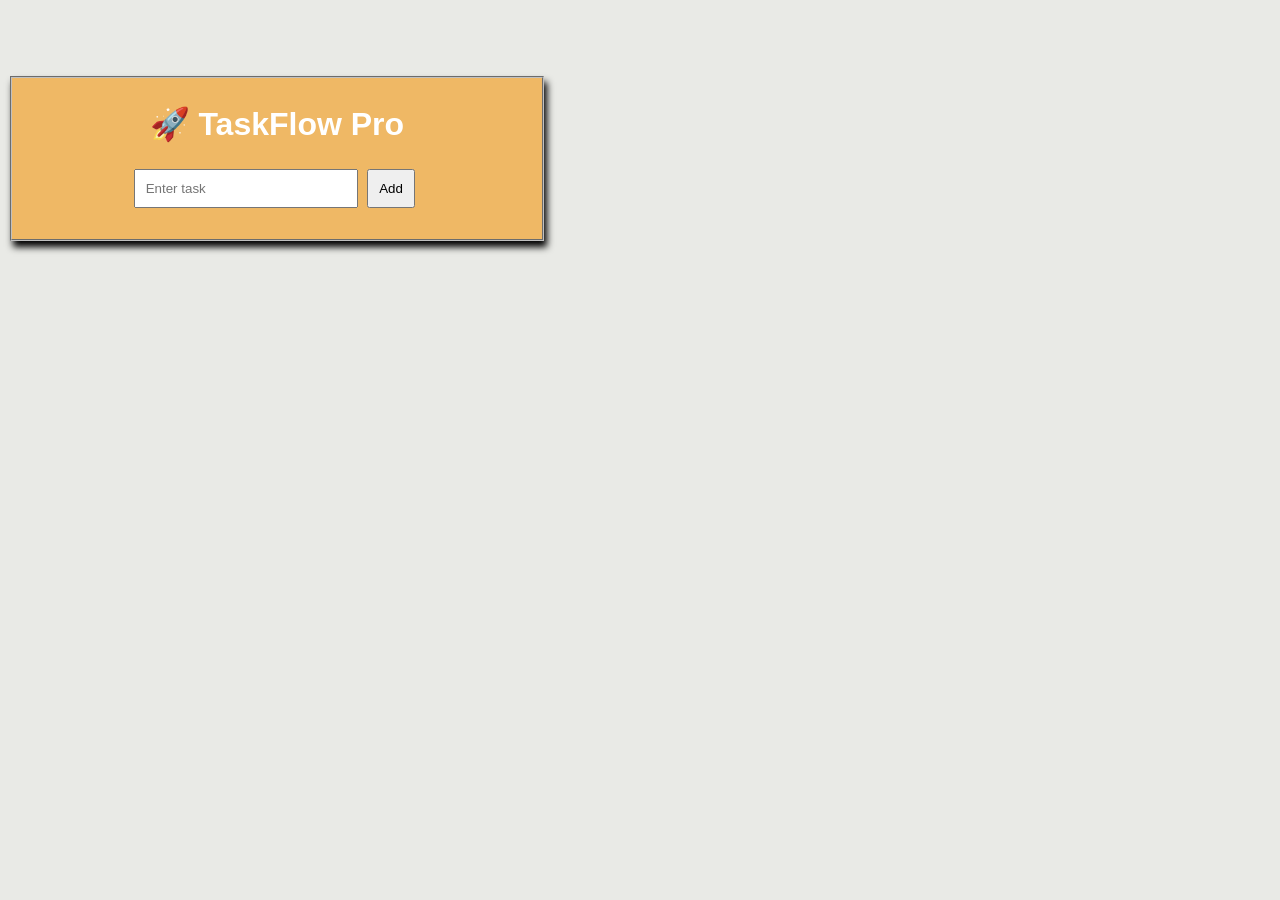
==== index.html @ ba9e0b5b "first commit: TaskFlow Pro" ====
<!DOCTYPE html>
<html>
<head>
  <title>TaskFlow Pro</title>
  <link rel="stylesheet" href="style.css">
</head>
<body>
<fieldset class="fieldset">
<h1>🚀 TaskFlow Pro</h1>

<input id="taskInput" placeholder="Enter task">
<button onclick="addTask()">Add</button>

<ul id="taskList"></ul>

<script src="app.js"></script>
</fieldset>
</body>
</html>
---- style.css ----
body {
      font-family: Arial;
      justify-items: center;
      background: hsl(75, 9%, 91%);
      color: white;
    }
    .fieldset{
        margin-top: 6%;
        background-color: rgb(239, 184, 101);
        width: 40%;
        text-align: center;
        box-shadow: black 3px 6px 7px;
    }
    input {
      padding: 10px;
      width: 200px;
    }
    button {
      padding: 10px;
      margin: 5px;
      cursor: pointer;
    }
    li {
      list-style: none;
      margin: 10px;
    }
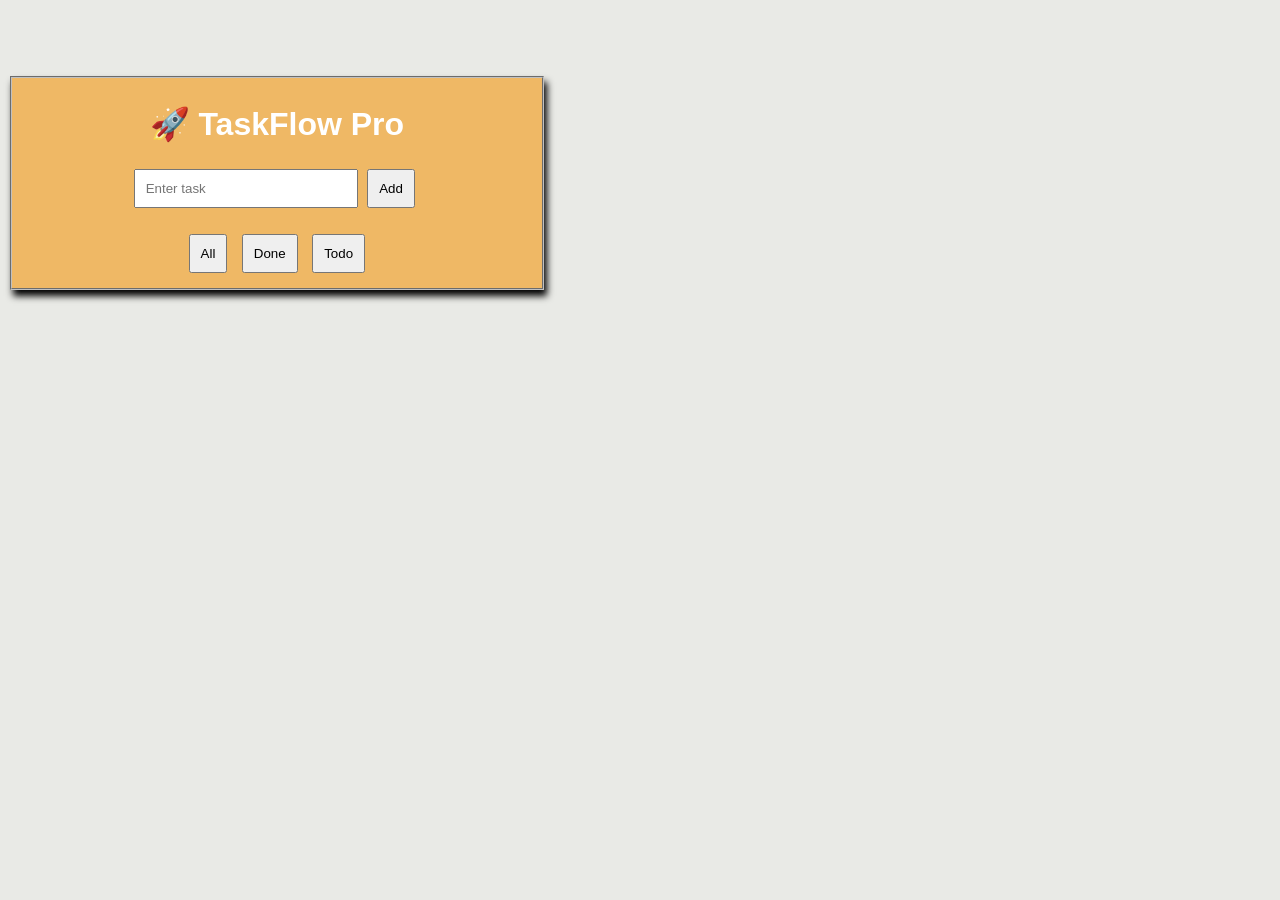
==== commit 717056c0: "updatejs and add html buttons all done and todo" ====
--- a/index.html
+++ b/index.html
@@ -12,7 +12,9 @@
 <button onclick="addTask()">Add</button>
 
 <ul id="taskList"></ul>
-
+<button onclick="filterTasks('all')">All</button>
+<button onclick="filterTasks('done')">Done</button>
+<button onclick="filterTasks('todo')">Todo</button>
 <script src="app.js"></script>
 </fieldset>
 </body>
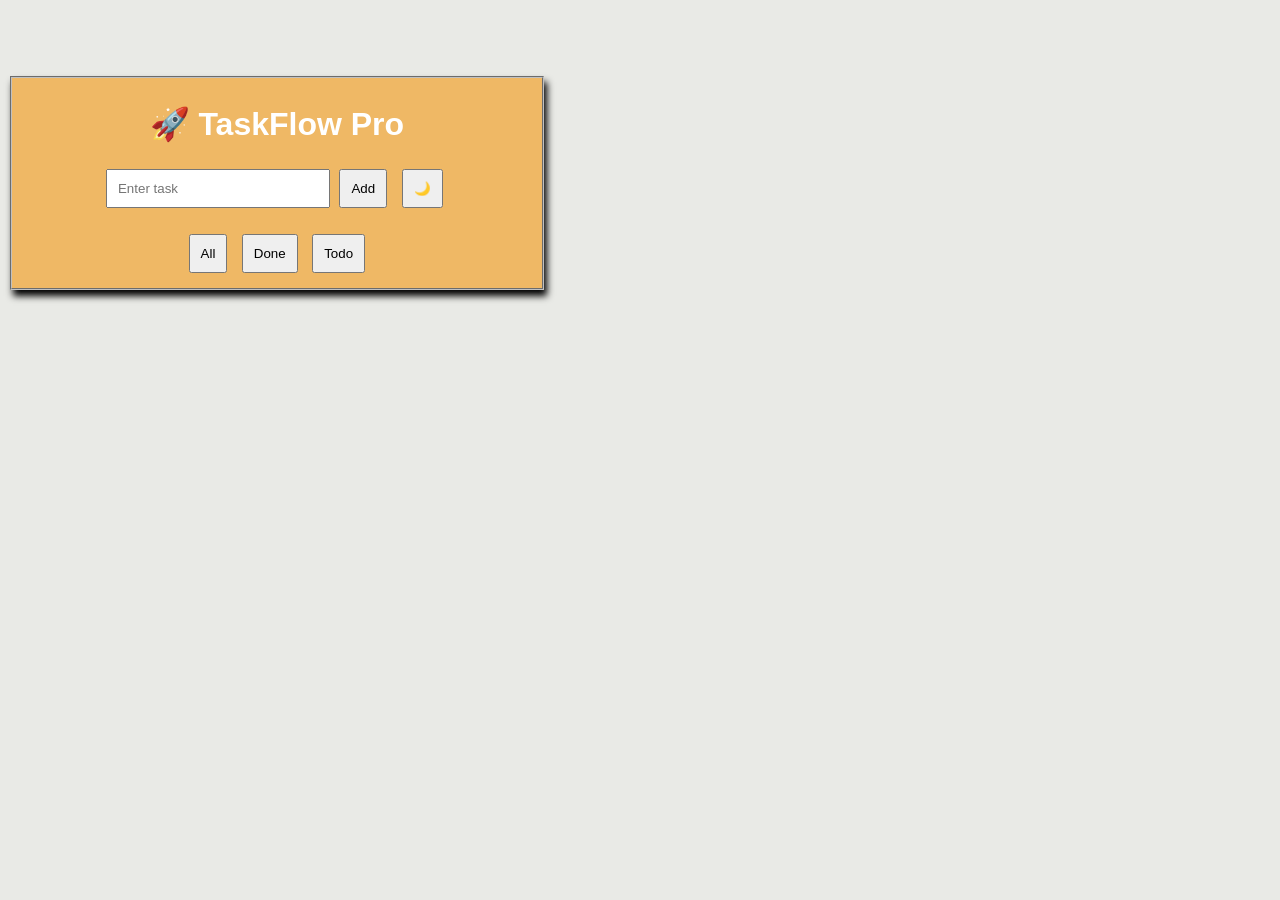
==== commit 5ca878be: "logins" ====
--- a/index.html
+++ b/index.html
@@ -10,7 +10,7 @@
 
 <input id="taskInput" placeholder="Enter task">
 <button onclick="addTask()">Add</button>
-
+<button onclick="toggleTheme()">🌙</button>
 <ul id="taskList"></ul>
 <button onclick="filterTasks('all')">All</button>
 <button onclick="filterTasks('done')">Done</button>
--- a/style.css
+++ b/style.css
@@ -12,6 +12,12 @@
         text-align: center;
         box-shadow: black 3px 6px 7px;
     }
+
+
+    body.dark {
+  background: black;
+  color: white;
+}
     input {
       padding: 10px;
       width: 200px;
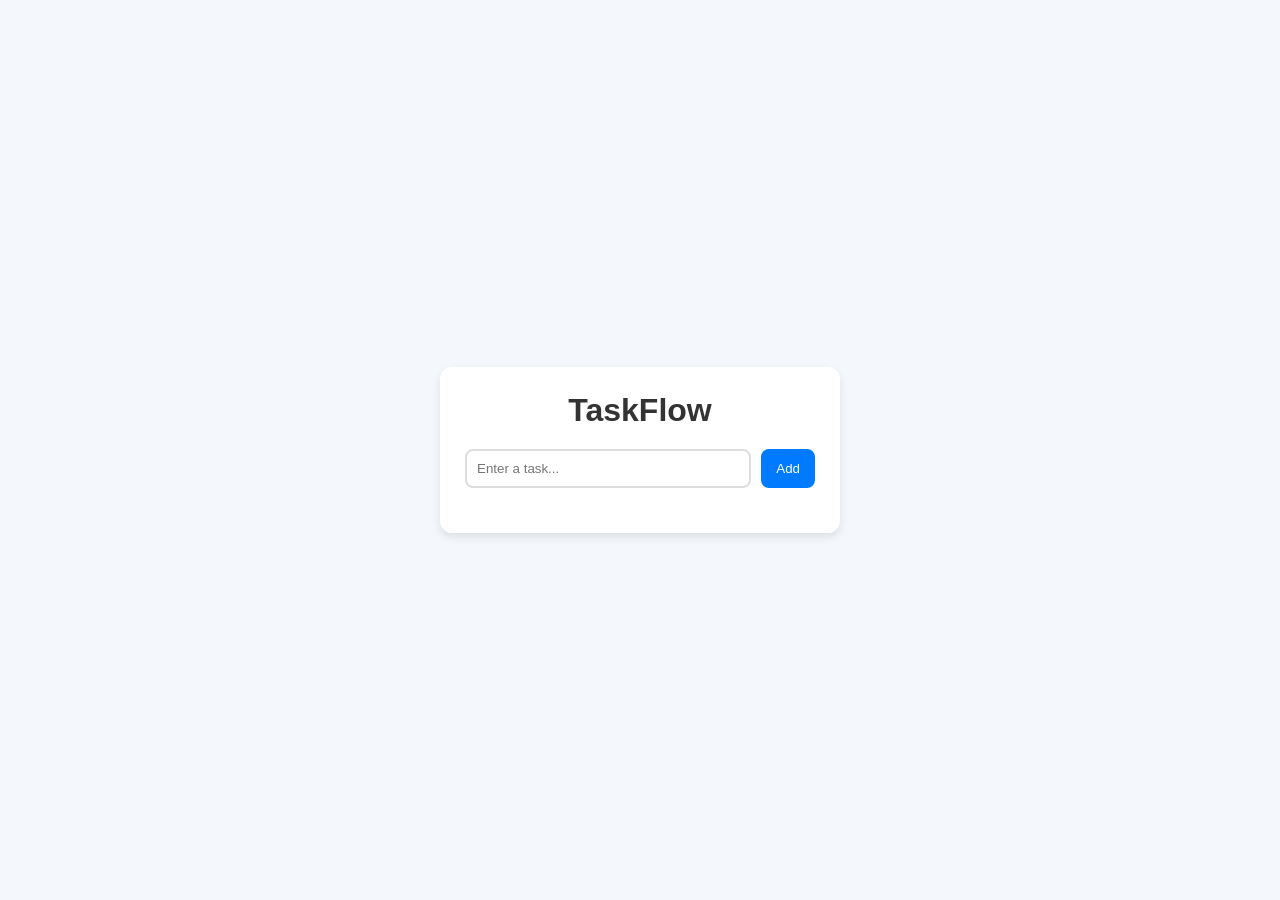
==== commit 32852b6b: "add elete and right icon" ====
--- a/index.html
+++ b/index.html
@@ -1,21 +1,24 @@
 <!DOCTYPE html>
-<html>
+<html lang="en">
 <head>
-  <title>TaskFlow Pro</title>
+  <meta charset="UTF-8" />
+  <meta name="viewport" content="width=device-width, initial-scale=1.0"/>
+  <title>TaskFlow App</title>
   <link rel="stylesheet" href="style.css">
 </head>
 <body>
-<fieldset class="fieldset">
-<h1>🚀 TaskFlow Pro</h1>
 
-<input id="taskInput" placeholder="Enter task">
-<button onclick="addTask()">Add</button>
-<button onclick="toggleTheme()">🌙</button>
-<ul id="taskList"></ul>
-<button onclick="filterTasks('all')">All</button>
-<button onclick="filterTasks('done')">Done</button>
-<button onclick="filterTasks('todo')">Todo</button>
-<script src="app.js"></script>
-</fieldset>
+  <div class="container">
+    <h1>TaskFlow</h1>
+
+    <div class="task-input">
+      <input type="text" id="taskInput" placeholder="Enter a task...">
+      <button onclick="addTask()">Add</button>
+    </div>
+
+    <ul id="taskList"></ul>
+  </div>
+
+  <script src="/app.js"></script>
 </body>
 </html>
--- a/style.css
+++ b/style.css
@@ -1,33 +1,93 @@
+* {
+  margin: 0;
+  padding: 0;
+  box-sizing: border-box;
+  font-family: Arial, sans-serif;
+}
 
-    body {
-      font-family: Arial;
-      justify-items: center;
-      background: hsl(75, 9%, 91%);
-      color: white;
-    }
-    .fieldset{
-        margin-top: 6%;
-        background-color: rgb(239, 184, 101);
-        width: 40%;
-        text-align: center;
-        box-shadow: black 3px 6px 7px;
-    }
+body {
+  background: #f4f7fb;
+  display: flex;
+  justify-content: center;
+  align-items: center;
+  height: 100vh;
+}
 
+.container {
+  width: 400px;
+  background: white;
+  padding: 25px;
+  border-radius: 12px;
+  box-shadow: 0 4px 10px rgba(0,0,0,0.1);
+}
 
-    body.dark {
-  background: black;
+h1 {
+  text-align: center;
+  margin-bottom: 20px;
+  color: #333;
+}
+
+.task-input {
+  display: flex;
+  gap: 10px;
+}
+
+.task-input input {
+  flex: 1;
+  padding: 10px;
+  border: 2px solid #ddd;
+  border-radius: 8px;
+  outline: none;
+}
+
+.task-input button {
+  padding: 10px 15px;
+  border: none;
+  background: #007bff;
+  color: white;
+  border-radius: 8px;
+  cursor: pointer;
+  transition: 0.3s;
+}
+
+.task-input button:hover {
+  background: #0056b3;
+}
+
+ul {
+  list-style: none;
+  margin-top: 20px;
+}
+
+li {
+  background: #f1f1f1;
+  padding: 12px;
+  margin-bottom: 10px;
+  border-radius: 8px;
+  display: flex;
+  justify-content: space-between;
+  align-items: center;
+}
+
+li.completed {
+  text-decoration: line-through;
+  color: gray;
+}
+
+.task-buttons button {
+  margin-left: 5px;
+  border: none;
+  padding: 6px 10px;
+  border-radius: 6px;
+  cursor: pointer;
+}
+
+.complete-btn {
+  background: green;
   color: white;
 }
-    input {
-      padding: 10px;
-      width: 200px;
-    }
-    button {
-      padding: 10px;
-      margin: 5px;
-      cursor: pointer;
-    }
-    li {
-      list-style: none;
-      margin: 10px;
-    }+
+.delete-btn {
+  background: red;
+  color: white;
+}
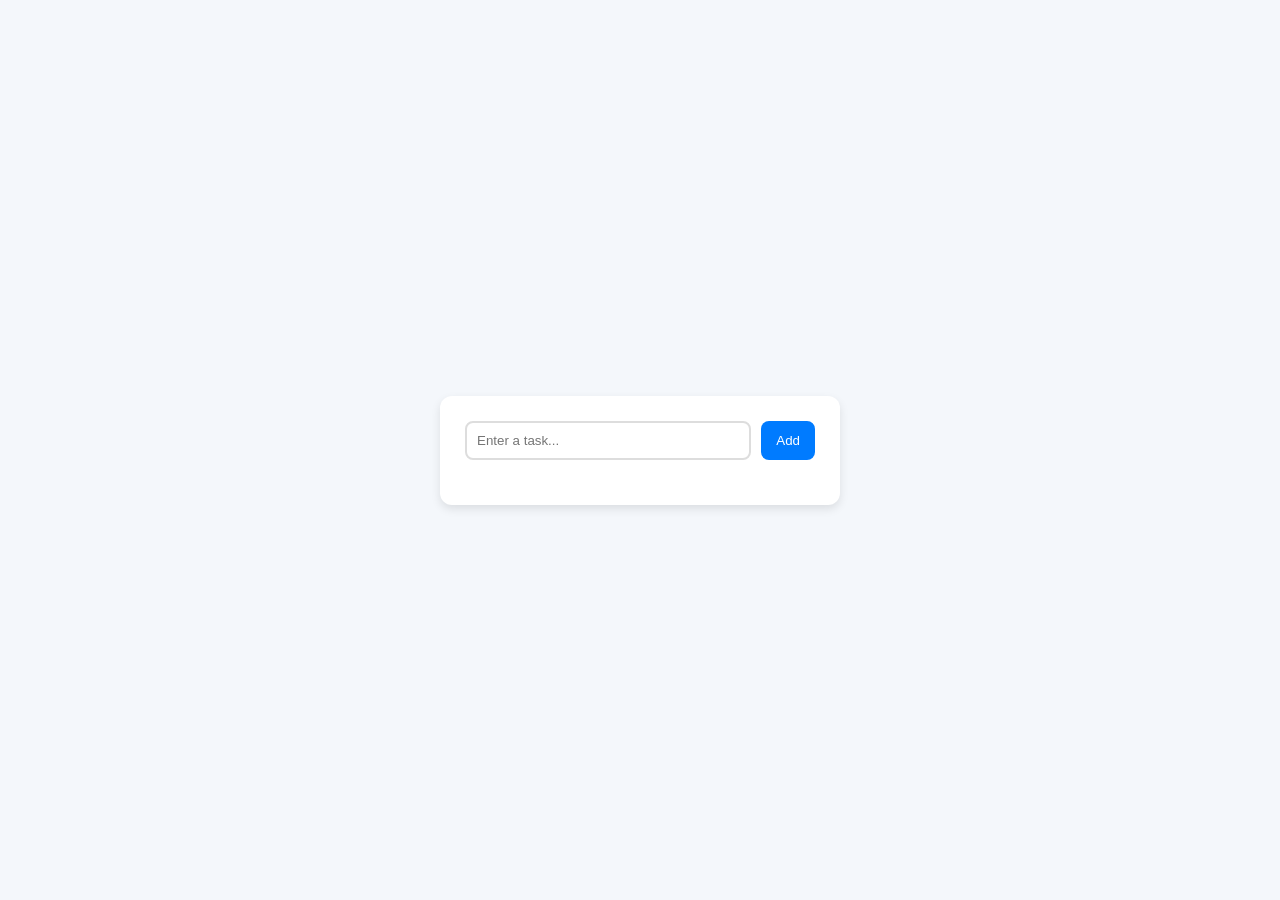
==== commit e70ea856: "add elete and right icon" ====
--- a/index.html
+++ b/index.html
@@ -9,7 +9,7 @@
 <body>
 
   <div class="container">
-    <h1>TaskFlow</h1>
+    <!-- <h1>TaskFlow</h1> -->
 
     <div class="task-input">
       <input type="text" id="taskInput" placeholder="Enter a task...">
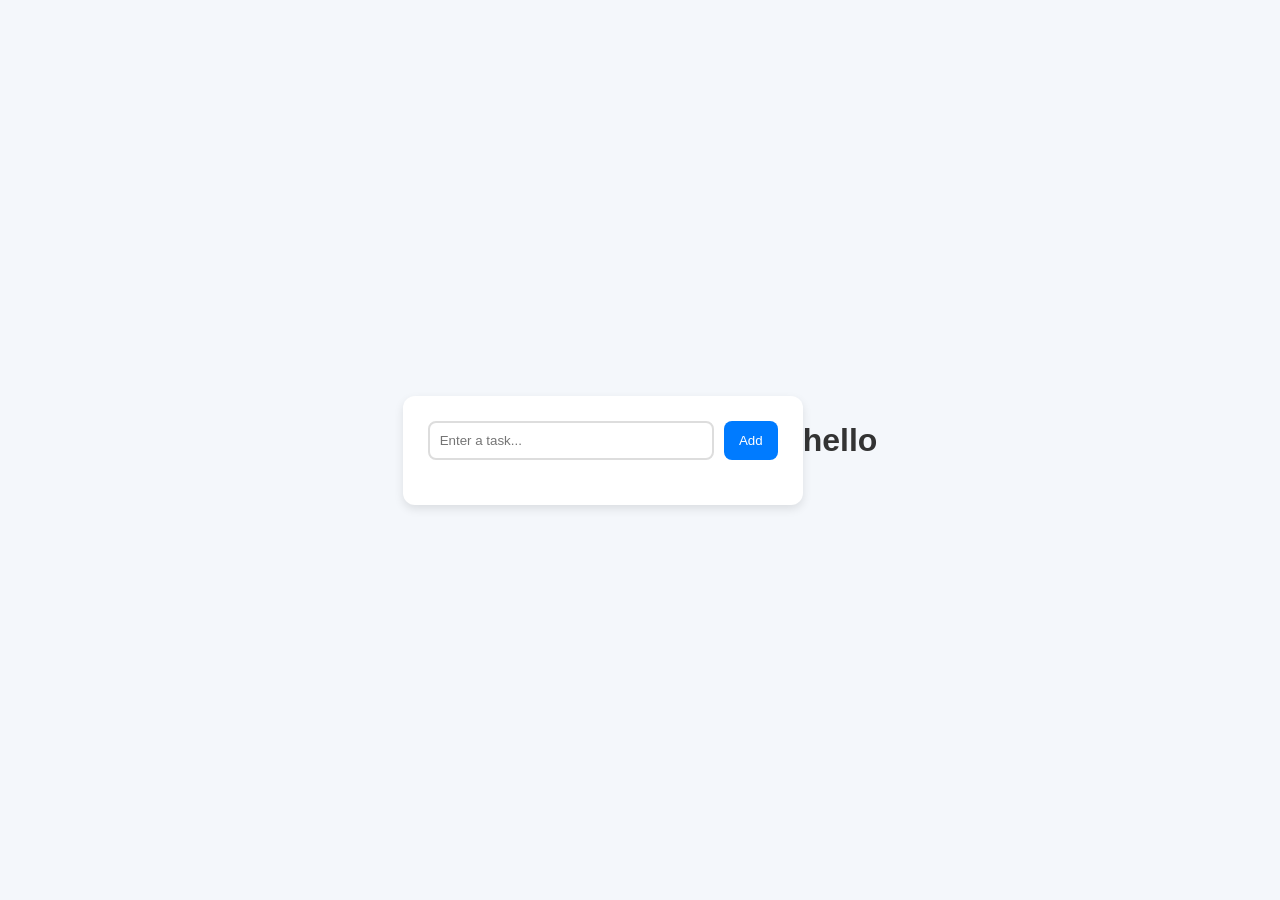
==== commit 7412b5a7: "change and create image folders" ====
--- a/index.html
+++ b/index.html
@@ -18,7 +18,7 @@
 
     <ul id="taskList"></ul>
   </div>
-
+<h1>hello</h1>
   <script src="/app.js"></script>
 </body>
 </html>
